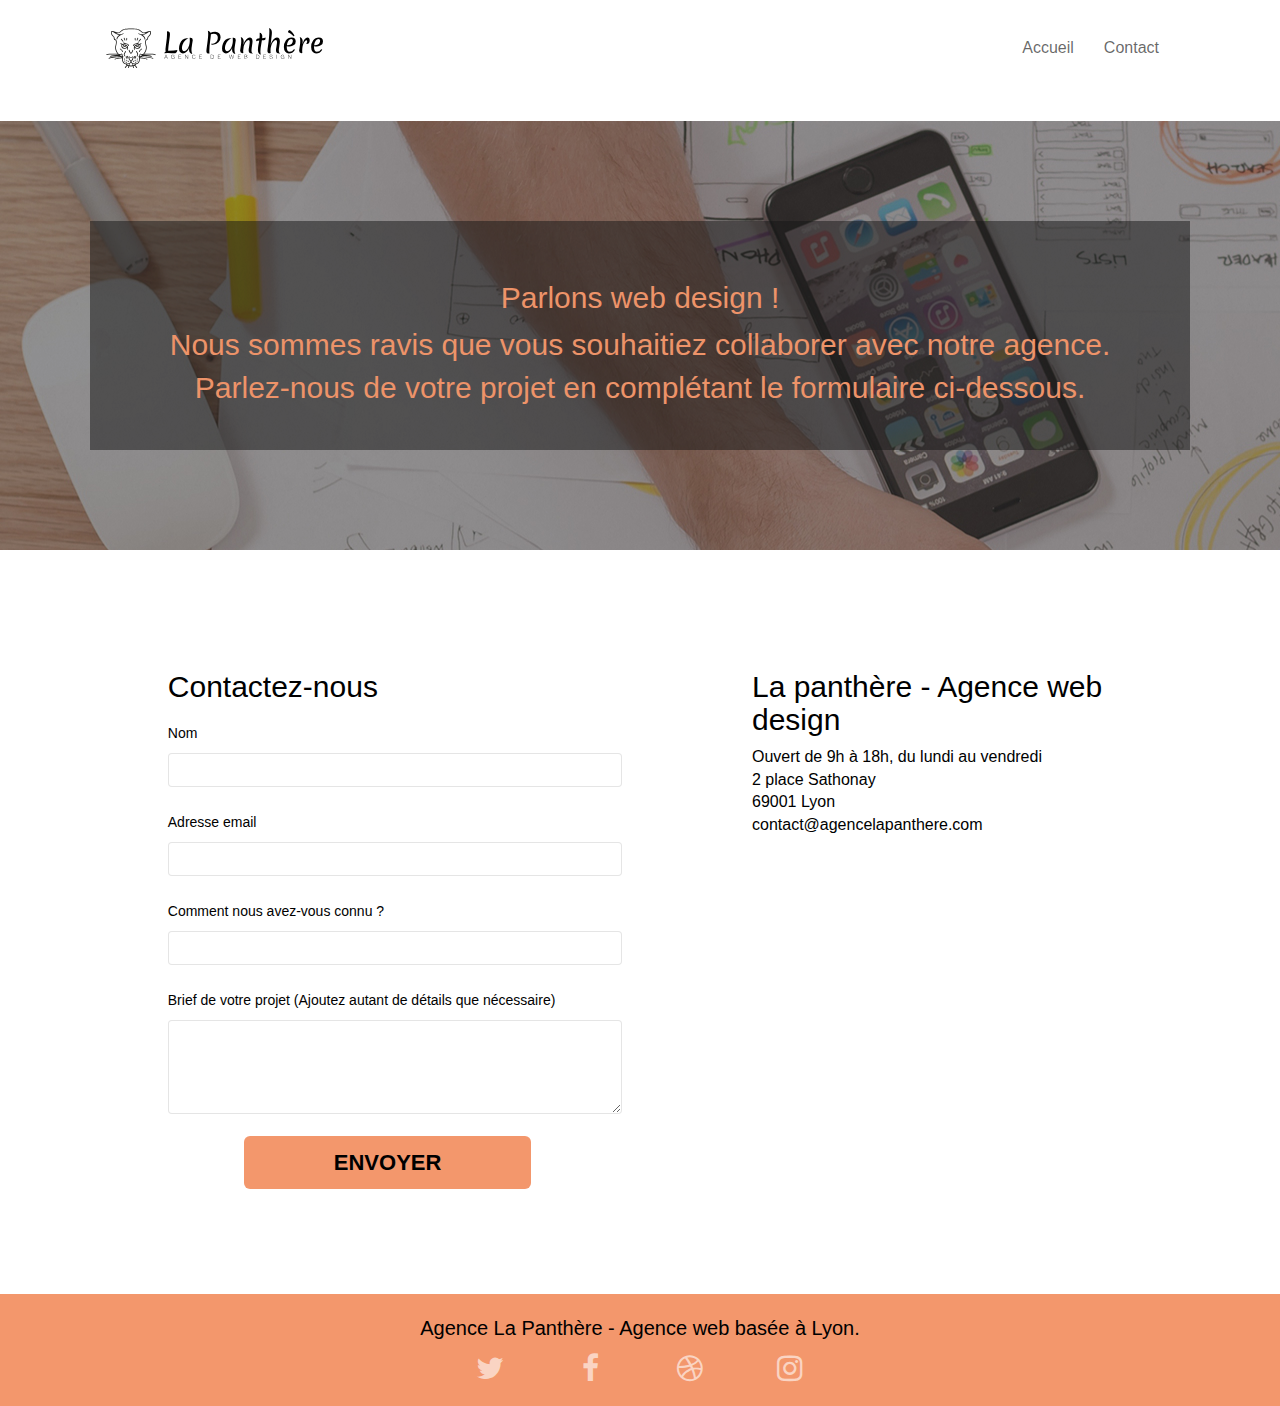
==== Contact.html @ c1c5480b "Fin" ====
<!doctype html>
<html lang="fr">
<head>
    <meta charset="utf-8">
    <meta name="keywords" content="agence design Lyon, Contact, web design">
    <meta name="description" content="Si vous avez besoin de nous, n'hesitez pas à nous contacter !">
    <meta name="viewport" content="width=device-width, initial-scale=1.0, viewport-fit=cover">

	<link rel="shortcut icon" type="image/png" href="favicon.jpg">
	<link rel="stylesheet" type="text/css" href="./css/bootstrap.css">
	<link rel="stylesheet" type="text/css" href="style.css">
	<link rel="stylesheet" type="text/css" href="./css/font-awesome.css">
	<link rel="stylesheet" type="text/css" href="./css/et-line.css">
    
	<script src="./js/jquery-2.1.0.min.js"></script>
	<script src="./js/bootstrap.min.js"></script>
	<script src="./js/blocs.min.js"></script>
	<script src="./js/jqBootstrapValidation.js"></script>
	<script src="./js/formHandler.js"></script>
    <title>La Panthère - Contact</title>
	<meta name="robots" content="index, follow">

    
<!-- Analytics -->
<meta name="google-site-verification:" google43a273ecb09d94db.html>
<!-- Analytics END -->
    
</head>
<body>
<!-- Principal conteneur -->
	<div class="page-container">
	<!-- bloc-0 -->
		<div class="bloc bgc-white l-bloc " id="bloc-0">
			<div class="container bloc-sm">
				<nav class="navbar row">
					<div class="navbar-header">
						<a class="navbar-brand" href="index.html"><img src="img/agence-la-panthere-monochrome.svg" alt="Logo de l'agence représantant une panthère" height="40" /></a>
						<button id="nav-toggle" type="button" class="ui-navbar-toggle navbar-toggle" data-toggle="collapse" data-target=".navbar-1">
							<span class="sr-only">Toggle navigation</span><span class="icon-bar"></span><span class="icon-bar"></span><span class="icon-bar"></span>
						</button>
					</div>
					<div class="collapse navbar-collapse navbar-1 special-dropdown-nav">
						<ul class="site-navigation nav navbar-nav">
							<li>
								<a href="index.html">Accueil</a>
							</li>
							<li>
								<a href="Contact.html">Contact</a>
							</li>
						</ul>
					</div>
				</nav>
			</div>
		</div>
		<!-- bloc-0 END -->
		<!-- bloc-6 -->
			<div class="bloc bg-dots-bg bg-repeat bgc-atomic-tangerine d-bloc bloc-bg-texture texture-paper" id="bloc-6">
				<div class="container bloc-lg">
					
						<div class="row">
							<div class="col-sm-122">
								<h1 class="text-center hero-bloc-text tc-white">
									Parlons web design !
								</h1>
								<p class="text-center mg-lg tc-white tight-width-whitespace">
									Nous sommes ravis que vous souhaitiez collaborer avec notre agence.<br>
									Parlez-nous de votre projet en complétant le formulaire ci-dessous.
								</p>
							</div>
						</div>
					</div>
				</div>
			</div>
			<!-- bloc-6 END -->
			<!-- bloc-7 -->
			<div class="bloc bgc-white l-bloc" id="bloc-7">
				<div class="container bloc-lg">
					<div class="row1">
						<div class="col-sm-6">
							<form id="form_1" novalidate success-msg="Your message has been sent.">
								<div class="form-group">
									<h2>Contactez-nous</h2>
									<label for="name">
										Nom
									</label>
									<input id="name" class="form-control" required/>
								</div>
								<div class="form-group">
									<label for="email">
										Adresse email
									</label>
									<input id="email" class="form-control" type="email" required />
								</div>
								<div class="form-group">
									<label for="comment_nous_avez-vous_connu?">
										Comment nous avez-vous connu ?
									</label>
									<input class="form-control" type="email" required id="input_504" />
								</div>
								<div class="form-group">
									<label for="message">
										Brief de votre projet (Ajoutez autant de détails que nécessaire)<br>
									</label><textarea id="message" class="form-control" rows="4" cols="50" required></textarea>
								</div> 
								<button class="bloc-button btn btn-lg btn-block cta-hero btn-atomic-tangerine1" type="submit">
									Envoyer
								</button>
							</form>
						</div>
						<div class="form-info">
							<h2>La panthère - Agence web design</h2>
							<p>
								Ouvert de 9h à 18h, du lundi au vendredi<br>2 place Sathonay<br>69001 Lyon<br>contact@agencelapanthere.com
							</p>
						</div>
					</div>
				</div>
			</div>
			<!-- bloc-7 END -->

			<!-- ScrollToTop Button -->
			<a class="bloc-button btn btn-d scrollToTop" onclick="scrollToTarget('1')"><span class="fa fa-chevron-up"></span></a>
			<!-- ScrollToTop Button END-->
			<!-- Footer - bloc-8 -->
			<div class="bloc bgc-atomic-tangerine d-bloc" id="bloc-8">
				<div class="container bloc-sm">
					<div class="row2">
						<div class="col-sm-12">
							<p class="text-center">
								Agence La Panthère - Agence web basée à Lyon.<br>
							</p>
							<div class="row row-no-gutters social">
								<div class="col-sm-3">
									<div class="text-center">
										<a class="social" href="https://twitter.com/"><span class="fa fa-twitter icon-md"></span><span class="sr-only">Twitter</span></a>
									</div>
								</div>
								<div class="col-sm-3">
									<div class="text-center">
										<a class="social" href="https://www.facebook.com/"><span class="fa fa-facebook icon-md"></span><span class="sr-only">Facebook</span></a>
									</div>
								</div>
								<div class="col-sm-3">
									<div class="text-center">
										<a class="social" href="index.html"><span class="fa fa-dribbble icon-md"><span class="sr-only">Web</span></span></a>
									</div>
								</div>
								<div class="col-sm-3">
									<div class="text-center">
										<a class="social" href="https://www.instagram.com/"><span class="fa fa-instagram icon-md"><span class="sr-only">Instagram</span></span></a>
									</div>
								</div>
							</div>
						</div>
					</div>
				</div>
			</div>
	<!-- Footer - bloc-8 END -->
	</div>
<!-- Principal conteneur END -->
</body>
</html>
---- style.css ----
@mixin flexbox-center {
    display: flex;
    justify-content: center;
    align-items: center;
}

body {
    margin: 0;
    padding: 0;
    background: #FFF;
    overflow-x: hidden;
    -webkit-font-smoothing: antialiased;
    -moz-osx-font-smoothing: grayscale;
}

li {
    list-style: none;
}
a {
    color: white;
}
a,
button {
    transition: all .3s ease-in-out;
    outline: none!important;
}

a:hover {
    text-decoration: none;
    cursor: pointer;
}

#page-loading-blocs-notifaction {
    position: fixed;
    top: 0;
    bottom: 0;
    width: 100%;
    z-index: 100000;
    background: #FFFFFF url("img/pageload-spinner.gif") no-repeat center center;
}

.bloc {
    clear: both;
    background: 50% 50% no-repeat;
    padding: 0 50px;
    -webkit-background-size: cover;
    -moz-background-size: cover;
    -o-background-size: cover;
    background-size: cover;
    position: relative;
   
}

.bloc .container {
   
}

.bloc-lg {
    padding: 100px 50px;
}

.bloc-md {
    padding: 50px;
}

.bloc-sm {
    padding: 20px 50px;
}

.bg-center,
.bg-l-edge,
.bg-r-edge,
.bg-t-edge,
.bg-b-edge,
.bg-tl-edge,
.bg-bl-edge,
.bg-tr-edge,
.bg-br-edge,
.bg-repeat {
    -webkit-background-size: auto!important;
    -moz-background-size: auto!important;
    -o-background-size: auto!important;
    background-size: auto!important;
}

.bg-repeat {
    background: repeat;
}

.bg-t-edge {
    background: top no-repeat;
}

.bloc-bg-texture::before {
    content: "";
    background-size: 2px 2px;
    position: absolute;
    top: 0;
    bottom: 0;
    left: 0;
    right: 0;
}

.texture-paper::before {
    background: url("img/texture-paper.png");
    background-size: 280px 280px;
    opacity: 0.1;
}

.b-parallax {
    background-attachment: fixed;
}

.d-bloc {
    color: #F3976C;
}

.d-bloc button:hover {
    color: rgba(255, 255, 255, .9);
}

.d-bloc .icon-round,
.d-bloc .icon-square,
.d-bloc .icon-rounded,
.d-bloc .icon-semi-rounded-a,
.d-bloc .icon-semi-rounded-b {
    border-color: rgba(255, 255, 255, .9);
}

.d-bloc .divider-h span {
    border-color: rgba(255, 255, 255, .2);
}

.d-bloc .a-btn,
.d-bloc .navbar a,
.d-bloc .navbar-brand,
.d-bloc a .icon-sm,
.d-bloc a .icon-md,
.d-bloc a .icon-lg,
.d-bloc a .icon-xl,
.d-bloc h1 a,
.d-bloc h2 a,
.d-bloc h3 a,
.d-bloc h4 a,
.d-bloc h5 a,
.d-bloc h6 a,
.d-bloc p a {
    color: rgba(255, 255, 255, .6);
}

.d-bloc .a-btn:hover,
.d-bloc .navbar a:hover,
.d-bloc .navbar-brand:hover,
.d-bloc a:hover .icon-sm,
.d-bloc a:hover .icon-md,
.d-bloc a:hover .icon-lg,
.d-bloc a:hover .icon-xl,
.d-bloc h1 a:hover,
.d-bloc h2 a:hover,
.d-bloc h3 a:hover,
.d-bloc h4 a:hover,
.d-bloc h5 a:hover,
.d-bloc h6 a:hover,
.d-bloc p a:hover {
    color: rgba(255, 255, 255, 1);
}

.d-bloc .navbar-toggle .icon-bar {
    background: rgba(255, 255, 255, 1);
}

.d-bloc .btn-wire,
.d-bloc .btn-wire:hover {
    color: rgba(255, 255, 255, 1);
    border-color: rgba(255, 255, 255, 1);
}

.d-bloc .panel {
    color: rgba(0, 0, 0, .5);
}

.d-bloc .panel button:hover {
    color: rgba(0, 0, 0, .7);
}

.d-bloc .panel icon {
    border-color: rgba(0, 0, 0, .7);
}

.d-bloc .panel .divider-h span {
    border-color: rgba(0, 0, 0, .1);
}

.d-bloc .panel .a-btn {
    color: rgba(0, 0, 0, .6);
}

.d-bloc .panel .a-btn:hover {
    color: rgba(0, 0, 0, 1);
}

.d-bloc .panel .btn-wire,
.d-bloc .panel .btn-wire:hover {
    color: rgba(0, 0, 0, .7);
    border-color: rgba(0, 0, 0, .3);
}

.d-bloc .panel,
.l-bloc {
    color: black
}

.d-bloc .panel button:hover,
.l-bloc button:hover {
    color: rgba(0, 0, 0, .7);
}

.l-bloc .icon-round,
.l-bloc .icon-square,
.l-bloc .icon-rounded,
.l-bloc .icon-semi-rounded-a,
.l-bloc .icon-semi-rounded-b {
    border-color: rgba(0, 0, 0, .7);
}

.d-bloc .panel .divider-h span,
.l-bloc .divider-h span {
    border-color: rgba(0, 0, 0, .1);
}

.d-bloc .panel .a-btn,
.l-bloc .a-btn,
.l-bloc .navbar a,
.l-bloc .navbar-brand,
.l-bloc a .icon-sm,
.l-bloc a .icon-md,
.l-bloc a .icon-lg,
.l-bloc a .icon-xl,
.l-bloc h1 a,
.l-bloc h2 a,
.l-bloc h3 a,
.l-bloc h4 a,
.l-bloc h5 a,
.l-bloc h6 a,
.l-bloc p a {
    color: rgba(0, 0, 0, .6);
}

.d-bloc .panel .a-btn:hover,
.l-bloc .a-btn:hover,
.l-bloc .navbar a:hover,
.l-bloc .navbar-brand:hover,
.l-bloc a:hover .icon-sm,
.l-bloc a:hover .icon-md,
.l-bloc a:hover .icon-lg,
.l-bloc a:hover .icon-xl,
.l-bloc h1 a:hover,
.l-bloc h2 a:hover,
.l-bloc h3 a:hover,
.l-bloc h4 a:hover,
.l-bloc h5 a:hover,
.l-bloc h6 a:hover,
.l-bloc p a:hover {
    color: rgba(0, 0, 0, 1);
}

.l-bloc .navbar-toggle .icon-bar {
    color: rgba(0, 0, 0, .6);
}

.d-bloc .panel .btn-wire,
.d-bloc .panel .btn-wire:hover,
.l-bloc .btn-wire,
.l-bloc .btn-wire:hover {
    color: rgba(0, 0, 0, .7);
    border-color: rgba(0, 0, 0, .3);
}

.voffset {
    margin-top: 30px;
}

.voffset-lg {
    margin-top: 80px;
}

.row-no-gutters {
    margin-right: 0;
    margin-left: 0;
}

.row.row-no-gutters > [class^="col-"],
.row.row-no-gutters > [class*=" col-"] {
    padding-right: 0;
    padding-left: 0;
}

#bloc-1-hero h1 {
    font-size: 39px;  
}

.navbar {
    margin-bottom: 0;
    z-index: 1;
}

.navbar-brand {
    height: auto;
    padding: 3px 15px;
    font-size: 25px;
    font-weight: normal;
    font-weight: 600;
    line-height: 44px;
}

.navbar-brand img {
    max-height: 200px;
    margin: 0 5px 0 0;
    display: inline;
}

.navbar-brand img[src$=svg] {
    min-width: 100px;
}

.nav-center .navbar-brand img {
    margin: 0;
}

.navbar .nav {
    
    margin-TOP: 25px;
    float: right;
    z-index: 1;
}

.nav > li {
    float: left;
    margin-top: 4px;
    font-size: 16px;
}

.navbar-nav .open .dropdown-menu > li > a {
    text-align: inherit;
}

.nav > li a:hover,
.nav > li a:focus {
    background: transparent;
}

.navbar-toggle {
    margin: 10px 10px 0 0;
    border: 0px;
}

.navbar-toggle:hover {
    background: transparent!important;
}

.navbar-toggle .icon-bar {
    background-color: rgba(0, 0, 0, .5);
    width: 26px;
}

.nav-invert .navbar .nav {
    float: left;
}

.nav-invert .navbar-header,
.nav-invert .navbar-brand {
    float: right;
    position: relative;
    z-index: 2;
}

.citation p {
    text-align: center;
    font-size: 20px;
    margin: 10px 30px 10px 30px;

}

.text-center-white p {
    color: white;
    font-size: 16px;
    text-align: center;
}

.button-contact {
    background-color: #c27956;
}

.form {
    width: auto;
}
.form-group {
    display: flex;
    flex-direction: column;
    width: 95%;
    margin-left: 10%;
}

label {
    margin: 10px 0px 10px 0px;
}
#form_1 {
    width: auto;
}
.form-info {
    display: flex;
    flex-direction: column;
    margin-left: 13%;
}

.row1 {
    display: flex;
    justify-content: space-around;
}

.row2 {
    display: flex; 
    justify-content: center;
}

.col-sm-122 {
    background-color: rgb(22 22 22 / 50%);
    padding: 40px 40px 40px 40px;
}

.text-center {
    font-size: 20px;
    color: black;
}


@media (min-width: 768px) {
    .site-navigation {
        top: 50%;
        right: 20px;
        transform: translate(0, -50%);
        -webkit-transform: translateY(-50%);
    }
    .nav > li .dropdown-menu a,
    .nav > li .dropdown-menu a:hover {
        color: #484848;
    }
    .nav-invert .site-navigation {
        left: 0;
        right: 0;
    }
    .nav-center {
        text-align: center;
    }
    .nav-center .navbar-header {
        width: 100%;
    }
    .nav-center .navbar-header,
    .nav-center .navbar-brand,
    .nav-center .nav > li {
        float: none;
        display: inline-block;
    }
    .nav-center .site-navigation {
        position: relative;
        width: 100%;
        right: 0;
        margin-right: 0px;
        margin-top: 20px;
    }
    .nav-center.mini-nav .navbar-toggle {
        float: none;
        margin: 10px auto 0;
    }
    
    
}

.portfolio-thumb {
    display: inline-block;
}

.nav > li > .dropdown a {
    background: none!important;
    display: block;
    padding: 14px 15px;
}

nav .caret {
    margin: 0 5px;
}

.dropdown-menu .dropdown-menu {
    top: -8px;
    left: 100%;
}

.dropdown-menu .dropmenu-flow-right {
    top: 100%;
    left: 0;
    margin-left: -1px;
    border-top-left-radius: 0;
    border-top-right-radius: 0;
}

.dropdown-menu .dropdown span {
    border: 4px solid black;
    border-top-color: transparent;
    border-right-color: transparent;
    border-bottom-color: transparent;
    margin: 6px -5px 0 0!important;
    float: right;
}

.mg-md {
    margin-top: 10px;
    margin-bottom: 20px;
}

.mg-lg {
    margin-top: 10px;
    margin-bottom: 40px;
}

.btn {
    margin: 0 5px 5px 0;
}

.btn.pull-right {
    margin: 0 0 5px 5px;
}

.btn-d,
.btn-d:hover,
.btn-d:focus {
    color: #FFF;
    background: rgba(0, 0, 0, .3);
}

button {
    outline: none!important;
}

.btn-rd {
    border-radius: 40px;
}

.btn-clean {
    border: 1px solid rgba(0, 0, 0, .08);
    border-bottom-color: rgba(0, 0, 0, .1);
    text-shadow: 0 1px 0 rgba(0, 0, 1, .1);
    box-shadow: 0 1px 3px rgba(0, 0, 1, .25), inset 0 1px 0 0 rgba(255, 255, 255, .15);
}

.icon-md {
    font-size: 30px!important;
}

.icon-lg {
    font-size: 60px!important;
}

.sm-shadow {
    text-shadow: 0 1px 2px rgba(0, 0, 0, .3);
}

.panel-sq,
.panel-sq .panel-heading,
.panel-sq .panel-footer {
    border-radius: 0;
}

.panel-rd {
    border-radius: 30px;
}

.panel-rd .panel-heading {
    border-radius: 29px 29px 0 0;
}

.panel-rd .panel-footer {
    border-radius: 0 0 29px 29px;
}

.form-control {
    border-color: rgba(0, 0, 0, .1);
    box-shadow: none;
}

.scrollToTop {
    width: 40px;
    height: 40px;
    position: fixed;
    bottom: 20px;
    right: 20px;
    opacity: 0;
    z-index: 500;
    transition: all .3s ease-in-out;
}

.scrollToTop span {
    margin-top: 6px;
}

.showScrollTop {
    font-size: 14px;
    opacity: 1;
}

a[data-lightbox] {
    position: relative;
    display: block;
    text-align: center;
}

a[data-lightbox]:hover::before {
    content: "+";
    font-family: "HelveticaNeue-Light", "Helvetica Neue Light", "Helvetica Neue", Helvetica, Arial;
    font-size: 32px;
    width: 50px;
    height: 50px;
    margin-left: 110px;
    border-radius: 50%;
    background: rgba(0, 0, 0, .6);
    color: #FFF;
    font-weight: 100;
    z-index: 1;
    position: absolute;
    top: 50%;
    transform: translateY(-50%);
    -webkit-transform: translateY(-50%);
}

a[data-lightbox]:hover img {
    opacity: 0.6;
    -webkit-animation-fill-mode: none;
    animation-fill-mode: none;
}

#lightbox-modal {
    display: flex;
    align-items: center;
}

#lightbox-modal .modal-dialog {
    width: 90%;
    max-width: 900px;
    margin: 0 auto 0;
}

#lightbox-modal .modal-dialog img {
    max-height: 90vh;
    margin: 0 auto;
}

.lightbox-caption {
    padding: 20px;
    color: #FFF;
    background: rgba(0, 0, 0, .5);
    position: absolute;
    left: 15px;
    right: 15px;
    bottom: 5px;
}

.close-lightbox {
    color: #FFF;
    font-size: 30px;
    position: absolute;
    top: 20px;
    right: 20px;
    z-index: 20;
    background: rgba(0, 0, 0, .5);
    border: none;
    line-height: 30px;
    padding: 0 9px 5px;
    opacity: 0.3;
}

.close-lightbox:hover,
.next-lightbox:hover,
.prev-lightbox:hover {
    opacity: 1.0;
    color: #FFF;
}

.next-lightbox,
.prev-lightbox {
    font-size: 20px;
    color: rgba(255, 255, 255, .9);
    background: rgba(0, 0, 0, .5);
    transition: all .2s ease-in-out;
    position: absolute;
    top: 45%;
    z-index: 1;
    opacity: 0.4;
}

.next-lightbox {
    padding: 6px 8px 1px 13px;
    right: 25px;
}

.prev-lightbox {
    padding: 6px 13px 1px 10px;
    left: 25px;
}

.snapshot-lb .modal-body {
    padding-bottom: 45px;
}

.snapshot-lb .lightbox-caption {
    padding: 0;
    color: rgba(0, 0, 0, .5);
    background: none;
}

h1,
h2,
h3,
h4,
h5,
h6,
p,
label,
.btn,
a {
    font-family: "helvetica";
    font-weight: 400;
    
}

.hero-bloc-text {
    font-size: 50px;
}

.hero-bloc-text-sub {
    font-size: 36px;
}

.statement-bloc-text {
    line-height: 26px;
    font-style: italic;
    font-size: 20px;
    text-align: center;
    font-weight: lighter;
    max-width: 520px;
    margin: auto auto auto auto;
}

p {
    font-size: 16px;
}

.tight-width-whitespace {
    font-size: 25px;
    margin: auto auto auto auto;
}

.h1 {
    font-size: 20px;
    font-family: "Open Sans";
}

.cta-hero {
    margin-top: 22px;
    text-transform: uppercase;
    padding: 12px 28px 12px 28px;
    font-size: 22px;
    font-weight: 700;
    color:black;
}

.social {
    max-width: 400px;
    margin: auto auto auto auto;
}

h3 {
    font-size: 26px;
    line-height: 1.4em;
    text-align: center;
    margin: 10px 30px 10px 30px;
    font-size: 20px;
    text-transform: uppercase;
    font-weight: 700;
    color: #333333!important;

}

.med-width-whitespace {
    max-width: 800px;
    margin: auto auto auto auto;
    box-shadow: 0px 0px 0px #000000;
}



h4 {
    color: #333333!important;
}

.icons {
    margin-bottom: 14px;
    margin-top: 24px;
}

.white {
    color: #FFFFFF!important;
}

.portfolio-thumb {
    margin-bottom: 24px;
}

.portfolio-row {
    margin-bottom: 44px;
    margin-top: 50px;
}

.avatar {
    box-shadow: 0px 4px 9px rgba(0, 0, 0, 0.3);
}

.black-background {
    background-color: rgb(22 22 22 / 50%);
    padding: 40px 40px 40px 40px;
}

.bold-link {
    font-weight: 900;
    text-decoration: underline!important;
}

.bgc-white {
    background-color: #FFFFFF;
}

.bgc-dark-slate-blue {
    background-color: #364577;
}

.bgc-atomic-tangerine {
    background-color: #F3976C;
}

.tc-white {
    text-align: center;
    color: #F3976C;
    font-size: 30px;
    
}

.tc-white1 {
    text-align: center;
    color: #F3976C;
    font-size: 23px;
}

.tc-white3 {
    background-color: rgb(22 22 22 / 50%);
    padding: 13PX 0PX 13PX 0PX;
    font-size: 30px;
    color: #F3976C;
}

.btn-atomic-tangerine {
    background: #F3976C;
    
}

.btn-atomic-tangerine1 {
    background: #F3976C;
    border: transparent;
    width:60%;
    margin-left: 26%;
}

.btn-atomic-tangerine:hover {
    background: #c27956!important;
    color: #FFFFFF!important;
}

.ltc-white {
    color: #FFFFFF!important;
}

.ltc-white:hover {
    color: #cccccc!important;
}

.ltc-atomic-tangerine {
    color: #F3976C!important;
}

.ltc-atomic-tangerine:hover {
    color: #c27956!important;
}

.icon-dark-slate-blue {
    color: #364577!important;
    border-color: #364577!important;
}

.bg-dots-bg {
    background-image: url("img/agence-la-panthere.jpg");
}

.bg-lines-h2-bg {
    background-image: url("img/lines-h2-bg.png");
}

.bg-banniere {
    background-image: url("img/agence-la-panthere.jpg");
}

.bg-presentation {
    background-image: url("img/image-de-presentation.bmp");
}

.nav-bar {
    display: flex;
    justify-content: end;
}

.nav-bar-ul {
    list-style: none;
    display: flex;
}

.nav-bar-ul li {
    margin-left: 20%;
    
    
}

a {
    text-decoration: none
}

@media (max-width: 1024px) {
    .bloc {
        padding-left: 20px;
        padding-right: 20px;
    }
    .bloc.full-width-bloc,
    .bloc-tile-2.full-width-bloc .container,
    .bloc-tile-3.full-width-bloc .container,
    .bloc-tile-4.full-width-bloc .container {
        padding-left: 0;
        padding-right: 0;
    }
}

/*Tablette*/

@media (max-width: 992px) and (min-width: 768px) {
    .navbar .nav {
        max-width: 80%
    }
    .nav-center.navbar .nav {
        max-width: 100%
    }
    
    .row1 {
        display: flex;
        flex-direction: column;
    }

    .form-group {
        width: 71%;
        margin-left: 15%;
    }

    .btn-atomic-tangerine1 {
        width: 50%;
        margin-left: 26%;
        margin-top: 25px;
    }

    .form-info {
        margin-left: 3%;
        margin-top: 29px;
        align-items: center;
    }

    .bloc-lg {
        padding: 100px 0px;
    }
}

@media only screen and (min-device-width: 768px) and (max-device-width: 1024px) and (orientation: landscape) {
    .b-parallax {
        background-attachment: scroll;
    }
    
}

@media only screen and (min-device-width: 1024px) and (max-device-width: 1366px) and (-webkit-min-device-pixel-ratio: 1.5) {
    .b-parallax {
        background-attachment: scroll;
    }
}

/*Tel
@media (max-width: 991px) {
   
    .b-parallax {
        background-attachment: scroll;
    }
    .page-container,
    #hero-bloc {
        overflow-x: hidden;
        position: relative;
    }
    .bloc {
        padding-left: constant(safe-area-inset-left);
        padding-right: constant(safe-area-inset-right);
    }
    .bloc-group,
    .bloc-group .bloc {
        display: block;
        width: 100%;
    }
    .bloc-fill-screen .fill-bloc-top-edge,
    .bloc-fill-screen .fill-bloc-bottom-edge {
        padding: 0 20px;
        padding-left: constant(safe-area-inset-left);
        padding-right: constant(safe-area-inset-right);
    }
    .row1 {
        display: flex;
        flex-direction: column;
    }
}*/

/*Tel*/

@media (max-width: 767px) {
    .page-container {
        overflow-x: hidden;
        position: relative;
    }
    h1,
    h2,
    h3,
    h4,
    h5,
    h6,
    p,
    #disqus_thread {
        padding-left: 10px!important;
        padding-right: 10px!important;
    }
    .b-parallax {
        background-attachment: scroll;
    }
    .navbar .nav {
        padding-top: 0;
        border-top: 1px solid rgba(0, 0, 0, .2);
        float: none!important;
    }
    .navbar.row {
        margin-left: 0;
        margin-right: 0;
    }
    .site-navigation {
        position: inherit;
        transform: none;
        -webkit-transform: none;
        -ms-transform: none;
    }
    .nav > li {
        margin-top: 0;
        border-bottom: 1px solid rgba(0, 0, 0, .1);
        background: rgba(0, 0, 0, .05);
        text-align: left;
        padding-left: 15px;
        width: 100%;
    }
    .nav > li:hover {
        background: rgba(0, 0, 0, .08);
    }
    .dropdown .dropdown a .caret {
        float: none;
        margin: 5px 0 0 10px!important;
        border: 4px solid black;
        border-bottom-color: transparent;
        border-right-color: transparent;
        border-left-color: transparent;
    }
    #hero-bloc .navbar .nav {
        background: rgba(0, 0, 0, .8);
    }
    #hero-bloc .navbar .nav a {
        color: rgba(255, 255, 255, .6);
    }
    .hero {
        padding: 50px 0;
    }
    .hero-nav {
        left: -1px;
        right: -1px;
    }
    .navbar-collapse {
        padding: 0;
        overflow-x: hidden;
        -webkit-box-shadow: none;
        box-shadow: none;
    }
    .navbar-brand img {
        max-height: 40px;
        width: auto;
    }
    .nav-invert .navbar-header {
        float: none;
        width: 100%;
    }
    .nav-invert .navbar-toggle {
        float: left;
        margin-left: 10px;
    }
    .bloc {
        padding-left: 0;
        padding-right: 0;
    }
    .bloc-xxl,
    .bloc-xl,
    .bloc-lg {
        padding: 40px 0;
    }
    .bloc-sm,
    .bloc-md {
        padding-left: 0;
        padding-right: 0;
    }
    .bloc-tile-2 .container,
    .bloc-tile-3 .container,
    .bloc-tile-4 .container,
    .bloc-fill-screen .fill-bloc-top-edge,
    .bloc-fill-screen .fill-bloc-bottom-edge {
        padding-left: 0;
        padding-right: 0;
    }
    .a-block {
        padding: 0 10px;
    }
    .btn-dwn {
        display: none;
    }
    .voffset {
        margin-top: 5px;
    }
    .voffset-md {
        margin-top: 20px;
    }
    .voffset-lg {
        margin-top: 30px;
    }
    form {
        padding: 5px;
    }
    .close-lightbox {
        display: inline-block;
    }
    .blocsapp-device-iphone5 {
        background-size: 216px 425px;
        padding-top: 60px;
        width: 216px;
        height: 425px;
    }
    .blocsapp-device-iphone5 img {
        width: 180px;
        height: 320px;
    }

    .bloc-mob-center-text {
        text-align: center;
    }

    .social {
        max-width: 400px;
        margin: 10px;
        display: flex;
        justify-content: space-around;
    }
    
    .row1 {
        display: flex;
        flex-direction: column;
    }
    .form-group {
        width: 85%;
        margin-left: 9%;
    }

    .btn-atomic-tangerine1 {
        width: 50%;
        margin-left: 26%;
        margin-top: 25px;
    }

    .form-info {
        margin-left: 3%;
        margin-top: 29px;
        align-items: center;
    }

    .bloc-lg {
        padding: 100px 0px;
    }
    
    .cta-hero {
        font-size: 15px;
    }

    .tight-width-whitespace {
        font-size: 22px;
    }
}
---- css/et-line.css ----
@font-face {
    font-family: et-line;
    src: url(../fonts/et-line.eot);
    src: url(../fonts/et-line.eot?#iefix) format('embedded-opentype'), url(../fonts/et-line.woff) format('woff'), url(../fonts/et-line.ttf) format('truetype'), url(../fonts/et-line.svg#et-line) format('svg');
    font-weight: 400;
    font-style: normal
}

.et-icon-adjustments,
.et-icon-alarmclock,
.et-icon-anchor,
.et-icon-aperture,
.et-icon-attachment,
.et-icon-bargraph,
.et-icon-basket,
.et-icon-beaker,
.et-icon-bike,
.et-icon-book-open,
.et-icon-briefcase,
.et-icon-browser,
.et-icon-calendar,
.et-icon-camera,
.et-icon-caution,
.et-icon-chat,
.et-icon-circle-compass,
.et-icon-clipboard,
.et-icon-clock,
.et-icon-cloud,
.et-icon-compass,
.et-icon-desktop,
.et-icon-dial,
.et-icon-document,
.et-icon-documents,
.et-icon-download,
.et-icon-dribbble,
.et-icon-edit,
.et-icon-envelope,
.et-icon-expand,
.et-icon-facebook,
.et-icon-flag,
.et-icon-focus,
.et-icon-gears,
.et-icon-genius,
.et-icon-gift,
.et-icon-global,
.et-icon-globe,
.et-icon-googleplus,
.et-icon-grid,
.et-icon-happy,
.et-icon-hazardous,
.et-icon-heart,
.et-icon-hotairballoon,
.et-icon-hourglass,
.et-icon-key,
.et-icon-laptop,
.et-icon-layers,
.et-icon-lifesaver,
.et-icon-lightbulb,
.et-icon-linegraph,
.et-icon-linkedin,
.et-icon-lock,
.et-icon-magnifying-glass,
.et-icon-map,
.et-icon-map-pin,
.et-icon-megaphone,
.et-icon-mic,
.et-icon-mobile,
.et-icon-newspaper,
.et-icon-notebook,
.et-icon-paintbrush,
.et-icon-paperclip,
.et-icon-pencil,
.et-icon-phone,
.et-icon-picture,
.et-icon-pictures,
.et-icon-piechart,
.et-icon-presentation,
.et-icon-pricetags,
.et-icon-printer,
.et-icon-profile-female,
.et-icon-profile-male,
.et-icon-puzzle,
.et-icon-quote,
.et-icon-recycle,
.et-icon-refresh,
.et-icon-ribbon,
.et-icon-rss,
.et-icon-sad,
.et-icon-scissors,
.et-icon-scope,
.et-icon-search,
.et-icon-shield,
.et-icon-speedometer,
.et-icon-strategy,
.et-icon-streetsign,
.et-icon-tablet,
.et-icon-target,
.et-icon-telescope,
.et-icon-toolbox,
.et-icon-tools,
.et-icon-tools-2,
.et-icon-trophy,
.et-icon-tumblr,
.et-icon-twitter,
.et-icon-upload,
.et-icon-video,
.et-icon-wallet,
.et-icon-wine {
    font-family: et-line;
    speak: none;
    font-style: normal;
    font-weight: 400;
    font-variant: normal;
    text-transform: none;
    line-height: 1;
    -webkit-font-smoothing: antialiased;
    -moz-osx-font-smoothing: grayscale;
    display: inline-block
}

.et-icon-mobile:before {
    content: "\e000"
}

.et-icon-laptop:before {
    content: "\e001"
}

.et-icon-desktop:before {
    content: "\e002"
}

.et-icon-tablet:before {
    content: "\e003"
}

.et-icon-phone:before {
    content: "\e004"
}

.et-icon-document:before {
    content: "\e005"
}

.et-icon-documents:before {
    content: "\e006"
}

.et-icon-search:before {
    content: "\e007"
}

.et-icon-clipboard:before {
    content: "\e008"
}

.et-icon-newspaper:before {
    content: "\e009"
}

.et-icon-notebook:before {
    content: "\e00a"
}

.et-icon-book-open:before {
    content: "\e00b"
}

.et-icon-browser:before {
    content: "\e00c"
}

.et-icon-calendar:before {
    content: "\e00d"
}

.et-icon-presentation:before {
    content: "\e00e"
}

.et-icon-picture:before {
    content: "\e00f"
}

.et-icon-pictures:before {
    content: "\e010"
}

.et-icon-video:before {
    content: "\e011"
}

.et-icon-camera:before {
    content: "\e012"
}

.et-icon-printer:before {
    content: "\e013"
}

.et-icon-toolbox:before {
    content: "\e014"
}

.et-icon-briefcase:before {
    content: "\e015"
}

.et-icon-wallet:before {
    content: "\e016"
}

.et-icon-gift:before {
    content: "\e017"
}

.et-icon-bargraph:before {
    content: "\e018"
}

.et-icon-grid:before {
    content: "\e019"
}

.et-icon-expand:before {
    content: "\e01a"
}

.et-icon-focus:before {
    content: "\e01b"
}

.et-icon-edit:before {
    content: "\e01c"
}

.et-icon-adjustments:before {
    content: "\e01d"
}

.et-icon-ribbon:before {
    content: "\e01e"
}

.et-icon-hourglass:before {
    content: "\e01f"
}

.et-icon-lock:before {
    content: "\e020"
}

.et-icon-megaphone:before {
    content: "\e021"
}

.et-icon-shield:before {
    content: "\e022"
}

.et-icon-trophy:before {
    content: "\e023"
}

.et-icon-flag:before {
    content: "\e024"
}

.et-icon-map:before {
    content: "\e025"
}

.et-icon-puzzle:before {
    content: "\e026"
}

.et-icon-basket:before {
    content: "\e027"
}

.et-icon-envelope:before {
    content: "\e028"
}

.et-icon-streetsign:before {
    content: "\e029"
}

.et-icon-telescope:before {
    content: "\e02a"
}

.et-icon-gears:before {
    content: "\e02b"
}

.et-icon-key:before {
    content: "\e02c"
}

.et-icon-paperclip:before {
    content: "\e02d"
}

.et-icon-attachment:before {
    content: "\e02e"
}

.et-icon-pricetags:before {
    content: "\e02f"
}

.et-icon-lightbulb:before {
    content: "\e030"
}

.et-icon-layers:before {
    content: "\e031"
}

.et-icon-pencil:before {
    content: "\e032"
}

.et-icon-tools:before {
    content: "\e033"
}

.et-icon-tools-2:before {
    content: "\e034"
}

.et-icon-scissors:before {
    content: "\e035"
}

.et-icon-paintbrush:before {
    content: "\e036"
}

.et-icon-magnifying-glass:before {
    content: "\e037"
}

.et-icon-circle-compass:before {
    content: "\e038"
}

.et-icon-linegraph:before {
    content: "\e039"
}

.et-icon-mic:before {
    content: "\e03a"
}

.et-icon-strategy:before {
    content: "\e03b"
}

.et-icon-beaker:before {
    content: "\e03c"
}

.et-icon-caution:before {
    content: "\e03d"
}

.et-icon-recycle:before {
    content: "\e03e"
}

.et-icon-anchor:before {
    content: "\e03f"
}

.et-icon-profile-male:before {
    content: "\e040"
}

.et-icon-profile-female:before {
    content: "\e041"
}

.et-icon-bike:before {
    content: "\e042"
}

.et-icon-wine:before {
    content: "\e043"
}

.et-icon-hotairballoon:before {
    content: "\e044"
}

.et-icon-globe:before {
    content: "\e045"
}

.et-icon-genius:before {
    content: "\e046"
}

.et-icon-map-pin:before {
    content: "\e047"
}

.et-icon-dial:before {
    content: "\e048"
}

.et-icon-chat:before {
    content: "\e049"
}

.et-icon-heart:before {
    content: "\e04a"
}

.et-icon-cloud:before {
    content: "\e04b"
}

.et-icon-upload:before {
    content: "\e04c"
}

.et-icon-download:before {
    content: "\e04d"
}

.et-icon-target:before {
    content: "\e04e"
}

.et-icon-hazardous:before {
    content: "\e04f"
}

.et-icon-piechart:before {
    content: "\e050"
}

.et-icon-speedometer:before {
    content: "\e051"
}

.et-icon-global:before {
    content: "\e052"
}

.et-icon-compass:before {
    content: "\e053"
}

.et-icon-lifesaver:before {
    content: "\e054"
}

.et-icon-clock:before {
    content: "\e055"
}

.et-icon-aperture:before {
    content: "\e056"
}

.et-icon-quote:before {
    content: "\e057"
}

.et-icon-scope:before {
    content: "\e058"
}

.et-icon-alarmclock:before {
    content: "\e059"
}

.et-icon-refresh:before {
    content: "\e05a"
}

.et-icon-happy:before {
    content: "\e05b"
}

.et-icon-sad:before {
    content: "\e05c"
}

.et-icon-facebook:before {
    content: "\e05d"
}

.et-icon-twitter:before {
    content: "\e05e"
}

.et-icon-googleplus:before {
    content: "\e05f"
}

.et-icon-rss:before {
    content: "\e060"
}

.et-icon-tumblr:before {
    content: "\e061"
}

.et-icon-linkedin:before {
    content: "\e062"
}

.et-icon-dribbble:before {
    content: "\e063"
}
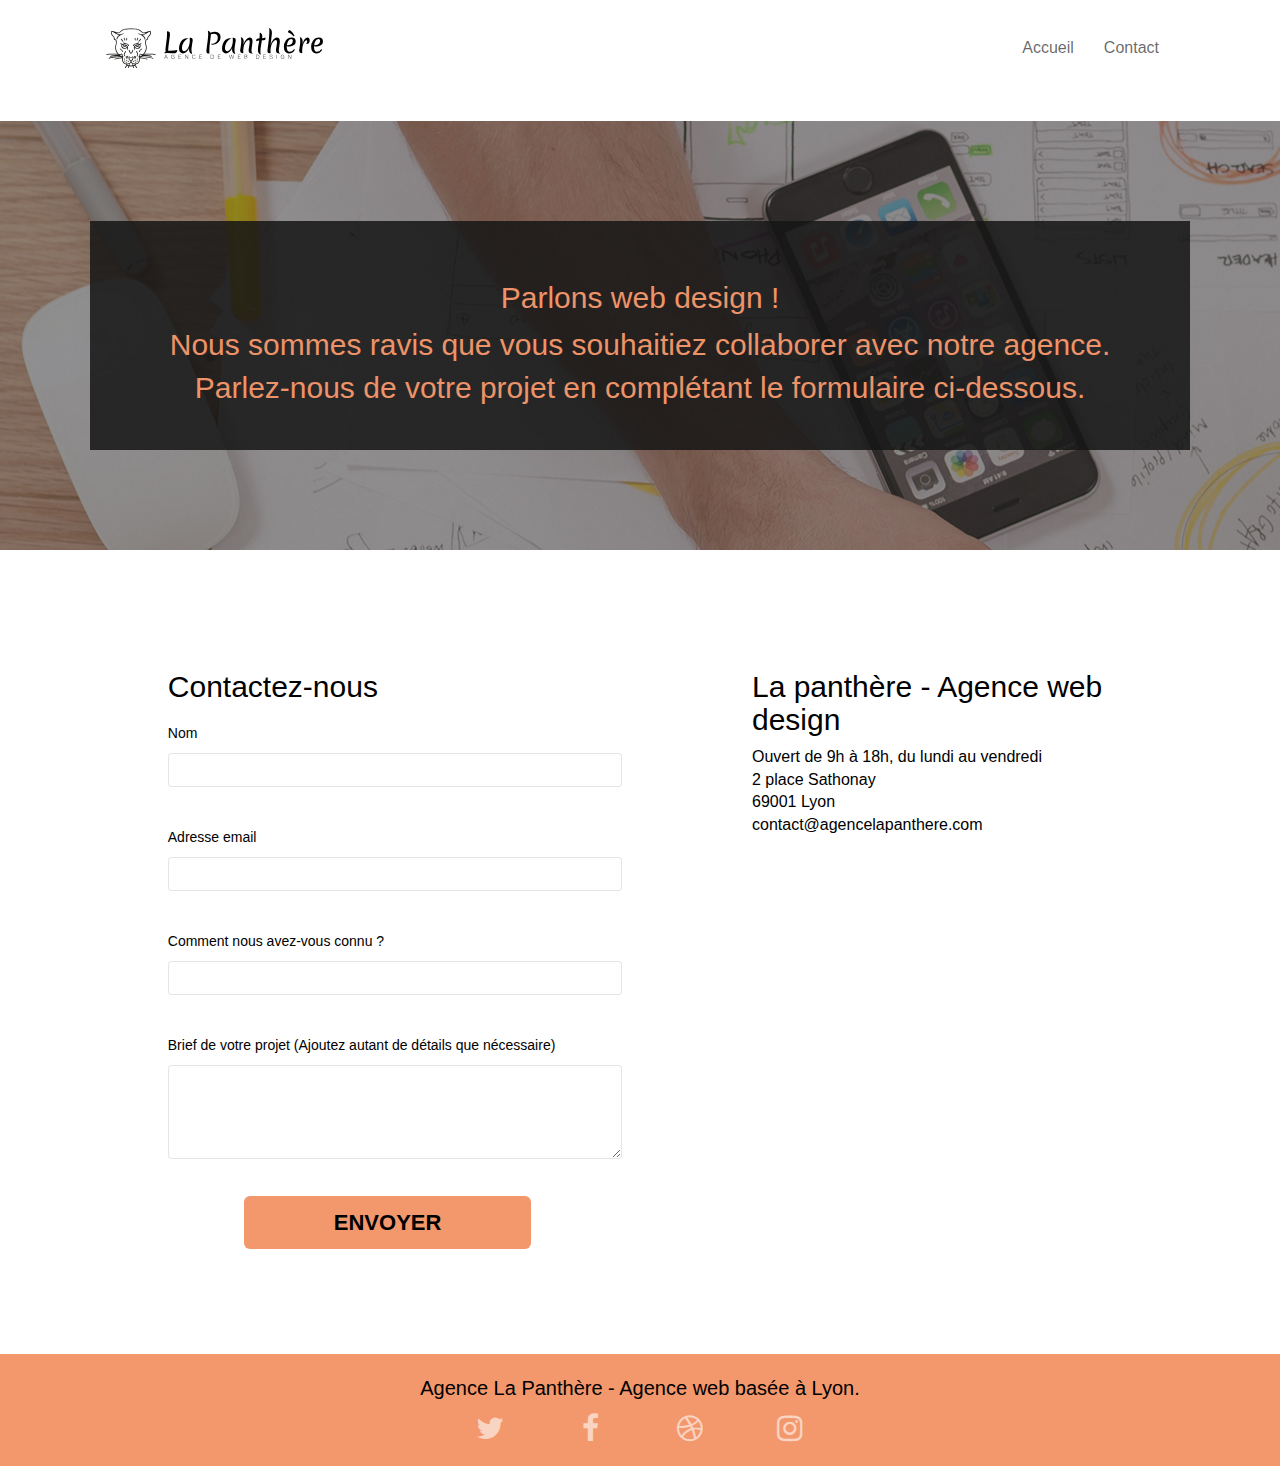
==== commit d5e35188: "finalisation" ====
--- a/Contact.html
+++ b/Contact.html
@@ -6,17 +6,20 @@
     <meta name="description" content="Si vous avez besoin de nous, n'hesitez pas à nous contacter !">
     <meta name="viewport" content="width=device-width, initial-scale=1.0, viewport-fit=cover">
 
+	<script src="./js/jquery-2.1.0.js"></script>
+	<script src="./js/bootstrap.js"></script>
+	<script src="./js/blocs.js"></script>
+	<script src="./js/jquery.touchSwipe.js"></script>
+	<script src="./js/gmaps.js"></script>
+	<script src="./js/jqBootstrapValidation.js"></script>
+	<script src="./js/formHandler.js"></script>
+	
 	<link rel="shortcut icon" type="image/png" href="favicon.jpg">
 	<link rel="stylesheet" type="text/css" href="./css/bootstrap.css">
 	<link rel="stylesheet" type="text/css" href="style.css">
 	<link rel="stylesheet" type="text/css" href="./css/font-awesome.css">
 	<link rel="stylesheet" type="text/css" href="./css/et-line.css">
     
-	<script src="./js/jquery-2.1.0.min.js"></script>
-	<script src="./js/bootstrap.min.js"></script>
-	<script src="./js/blocs.min.js"></script>
-	<script src="./js/jqBootstrapValidation.js"></script>
-	<script src="./js/formHandler.js"></script>
     <title>La Panthère - Contact</title>
 	<meta name="robots" content="index, follow">
 
@@ -34,7 +37,8 @@
 			<div class="container bloc-sm">
 				<nav class="navbar row">
 					<div class="navbar-header">
-						<a class="navbar-brand" href="index.html"><img src="img/agence-la-panthere-monochrome.svg" alt="Logo de l'agence représantant une panthère" height="40" /></a>
+						<a class="navbar-brand" href="index.html"><img src="img/agence-la-panthere-monoch
+							rome.svg" alt="Logo de l'agence représantant une panthère" height="40" /></a>
 						<button id="nav-toggle" type="button" class="ui-navbar-toggle navbar-toggle" data-toggle="collapse" data-target=".navbar-1">
 							<span class="sr-only">Toggle navigation</span><span class="icon-bar"></span><span class="icon-bar"></span><span class="icon-bar"></span>
 						</button>
--- a/style.css
+++ b/style.css
@@ -424,7 +424,7 @@
 }
 
 .col-sm-122 {
-    background-color: rgb(22 22 22 / 50%);
+    background-color: rgb(22 22 22 / 85%);
     padding: 40px 40px 40px 40px;
 }
 
@@ -824,7 +824,7 @@
 }
 
 .black-background {
-    background-color: rgb(22 22 22 / 50%);
+    background-color: rgb(22 22 22 / 85%);
     padding: 40px 40px 40px 40px;
 }
 
@@ -859,7 +859,7 @@
 }
 
 .tc-white3 {
-    background-color: rgb(22 22 22 / 50%);
+    background-color: rgb(22 22 22 / 85%);
     padding: 13PX 0PX 13PX 0PX;
     font-size: 30px;
     color: #F3976C;
@@ -988,6 +988,10 @@
     .bloc-lg {
         padding: 100px 0px;
     }
+
+    .col-sm-6 {
+        width: 100%;
+    }
 }
 
 @media only screen and (min-device-width: 768px) and (max-device-width: 1024px) and (orientation: landscape) {
@@ -1002,38 +1006,6 @@
         background-attachment: scroll;
     }
 }
-
-/*Tel
-@media (max-width: 991px) {
-   
-    .b-parallax {
-        background-attachment: scroll;
-    }
-    .page-container,
-    #hero-bloc {
-        overflow-x: hidden;
-        position: relative;
-    }
-    .bloc {
-        padding-left: constant(safe-area-inset-left);
-        padding-right: constant(safe-area-inset-right);
-    }
-    .bloc-group,
-    .bloc-group .bloc {
-        display: block;
-        width: 100%;
-    }
-    .bloc-fill-screen .fill-bloc-top-edge,
-    .bloc-fill-screen .fill-bloc-bottom-edge {
-        padding: 0 20px;
-        padding-left: constant(safe-area-inset-left);
-        padding-right: constant(safe-area-inset-right);
-    }
-    .row1 {
-        display: flex;
-        flex-direction: column;
-    }
-}*/
 
 /*Tel*/
 
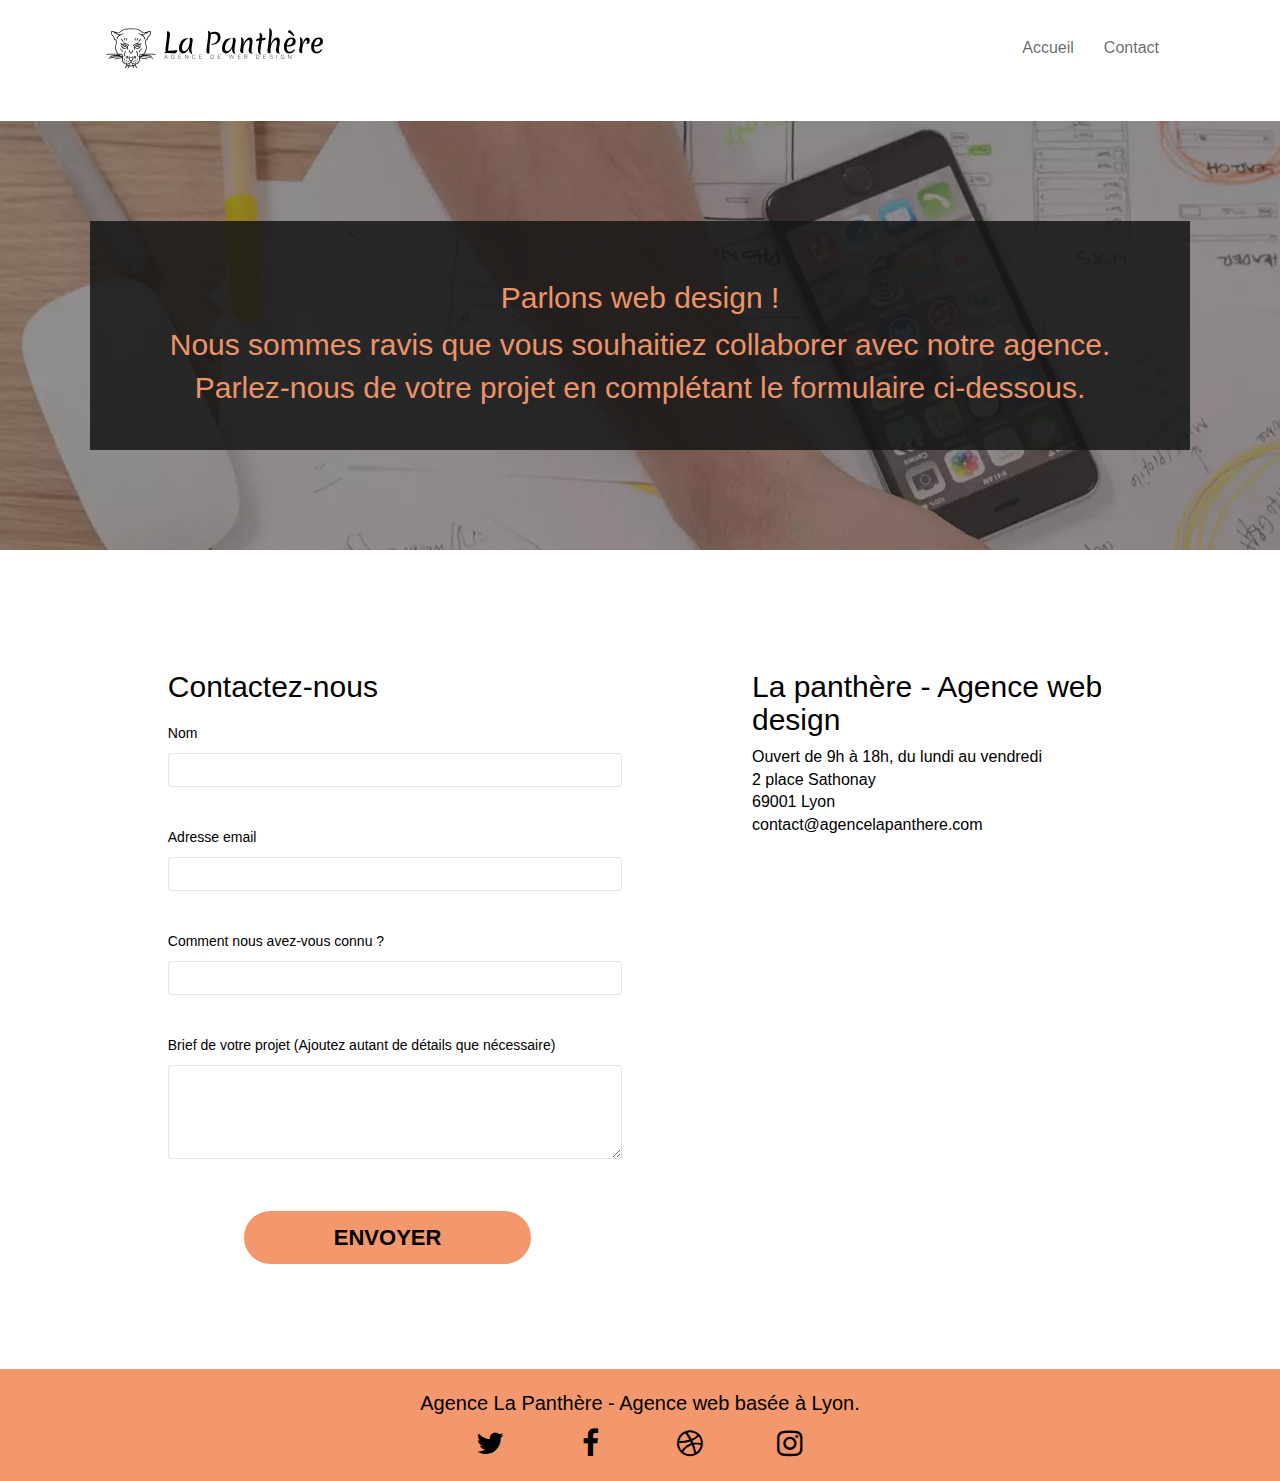
==== commit 4ab40397: "Fin" ====
--- a/Contact.html
+++ b/Contact.html
@@ -6,13 +6,13 @@
     <meta name="description" content="Si vous avez besoin de nous, n'hesitez pas à nous contacter !">
     <meta name="viewport" content="width=device-width, initial-scale=1.0, viewport-fit=cover">
 
-	<script src="./js/jquery-2.1.0.js"></script>
-	<script src="./js/bootstrap.js"></script>
-	<script src="./js/blocs.js"></script>
-	<script src="./js/jquery.touchSwipe.js"></script>
-	<script src="./js/gmaps.js"></script>
-	<script src="./js/jqBootstrapValidation.js"></script>
-	<script src="./js/formHandler.js"></script>
+	<script src="./js/jquery-2.1.0-min.js"></script>
+	<script src="./js/bootstrap-min.js"></script>
+	<script src="./js/blocs-min.js"></script>
+	<script src="./js/jquery.touchSwipe-min.js"></script>
+	<script src="./js/gmaps-min.js"></script>
+	<script src="./js/jqBootstrapValidation-min.js"></script>
+	<script src="./js/formHandler-min.js"></script>
 	
 	<link rel="shortcut icon" type="image/png" href="favicon.jpg">
 	<link rel="stylesheet" type="text/css" href="./css/bootstrap.css">
--- a/style.css
+++ b/style.css
@@ -145,7 +145,7 @@
 .d-bloc h5 a,
 .d-bloc h6 a,
 .d-bloc p a {
-    color: rgba(255, 255, 255, .6);
+    color: black
 }
 
 .d-bloc .a-btn:hover,
@@ -875,6 +875,7 @@
     border: transparent;
     width:60%;
     margin-left: 26%;
+    border-radius: 68px;
 }
 
 .btn-atomic-tangerine:hover {
@@ -904,7 +905,7 @@
 }
 
 .bg-dots-bg {
-    background-image: url("img/agence-la-panthere.jpg");
+    background-image: url("img/agence-la-panthere.webp");
 }
 
 .bg-lines-h2-bg {
@@ -912,11 +913,11 @@
 }
 
 .bg-banniere {
-    background-image: url("img/agence-la-panthere.jpg");
+    background-image: url("img/agence-la-panthere.webp");
 }
 
 .bg-presentation {
-    background-image: url("img/image-de-presentation.bmp");
+    background-image: url("img/image-de-presentation.webp");
 }
 
 .nav-bar {
@@ -1185,12 +1186,17 @@
     
     .cta-hero {
         font-size: 15px;
+        margin-left: 25%;
     }
 
     .tight-width-whitespace {
         font-size: 22px;
     }
-}
-
-
-
+
+    .black-background {
+        padding: 40px 0px 40px 0px;
+    }
+}
+
+
+
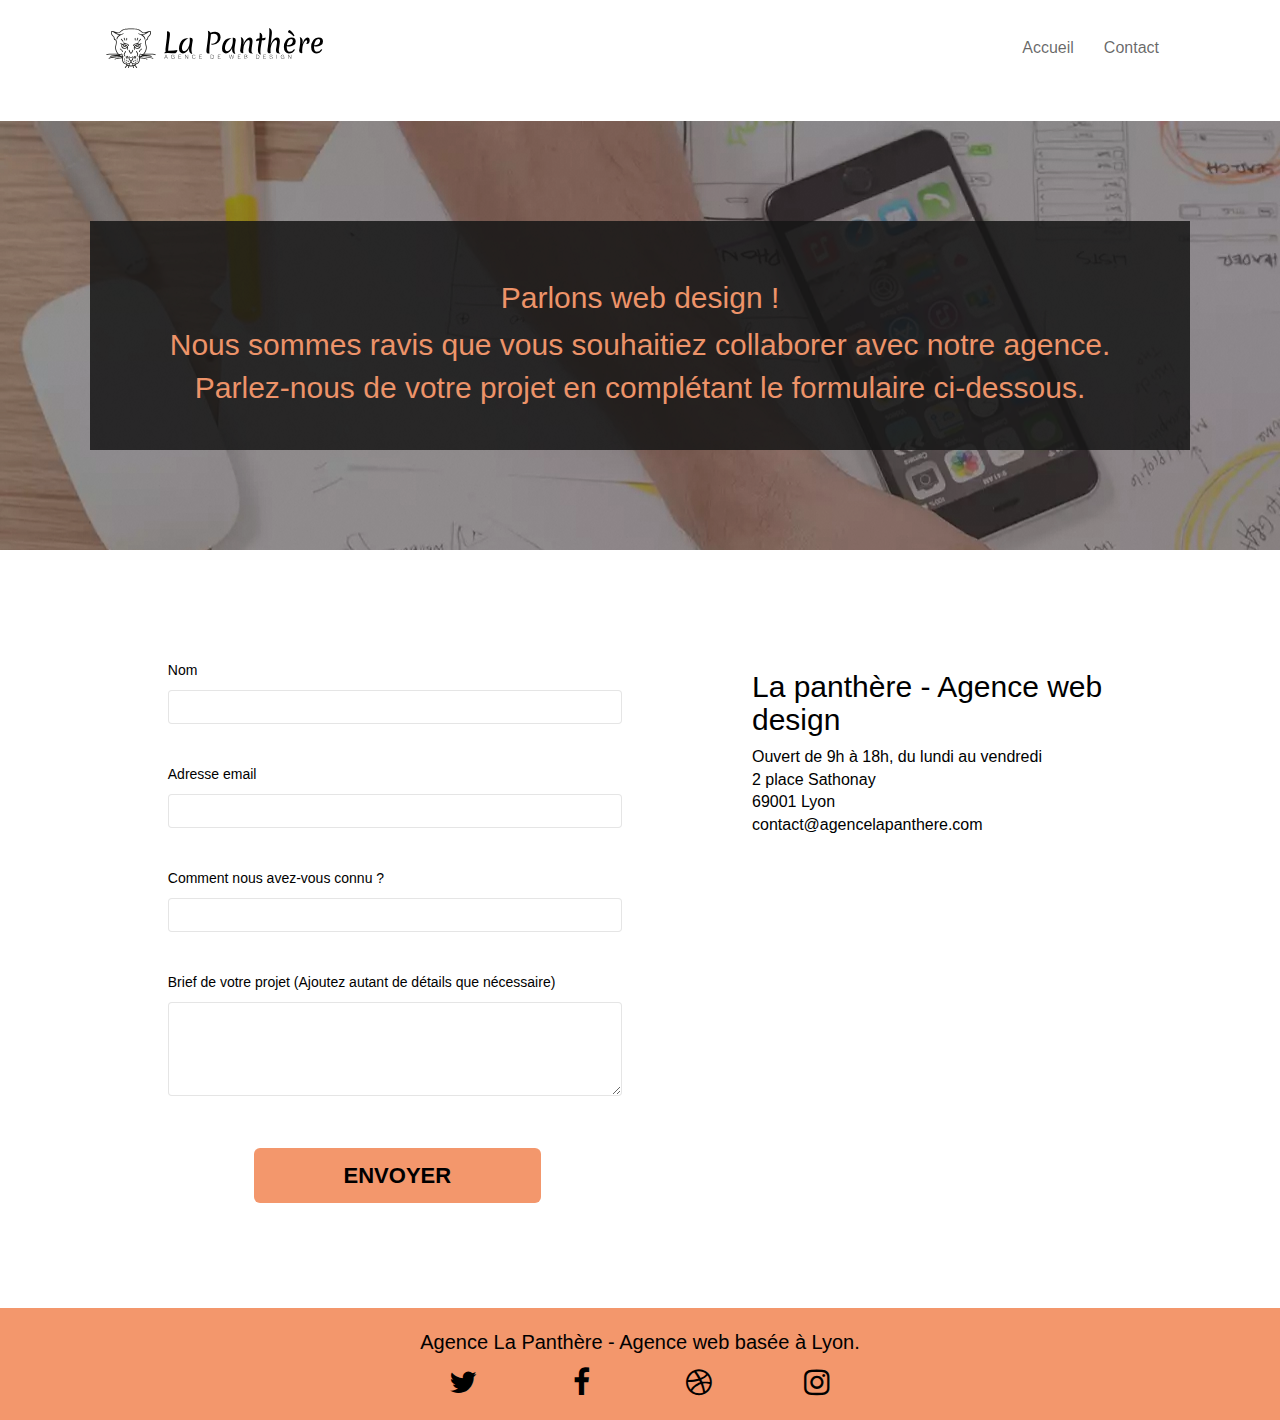
==== commit 223b0b7a: "Fin" ====
--- a/Contact.html
+++ b/Contact.html
@@ -37,8 +37,7 @@
 			<div class="container bloc-sm">
 				<nav class="navbar row">
 					<div class="navbar-header">
-						<a class="navbar-brand" href="index.html"><img src="img/agence-la-panthere-monoch
-							rome.svg" alt="Logo de l'agence représantant une panthère" height="40" /></a>
+						<a class="navbar-brand" href="index.html"><img src="img/agence-la-panthere-monochrome.svg" alt="Logo de l'agence représantant une panthère" height="40" /></a>
 						<button id="nav-toggle" type="button" class="ui-navbar-toggle navbar-toggle" data-toggle="collapse" data-target=".navbar-1">
 							<span class="sr-only">Toggle navigation</span><span class="icon-bar"></span><span class="icon-bar"></span><span class="icon-bar"></span>
 						</button>
@@ -81,13 +80,12 @@
 				<div class="container bloc-lg">
 					<div class="row1">
 						<div class="col-sm-6">
-							<form id="form_1" novalidate success-msg="Your message has been sent.">
+							<form  id="form_1" novalidate data-success-msg="Your message has been sent." data-fail-msg="Sorry it seems that our mail server is not responding, Sorry for the inconvenience!">
 								<div class="form-group">
-									<h2>Contactez-nous</h2>
 									<label for="name">
 										Nom
 									</label>
-									<input id="name" class="form-control" required/>
+									<input id="name" class="form-control" required />
 								</div>
 								<div class="form-group">
 									<label for="email">
@@ -96,7 +94,7 @@
 									<input id="email" class="form-control" type="email" required />
 								</div>
 								<div class="form-group">
-									<label for="comment_nous_avez-vous_connu?">
+									<label for="input_504">
 										Comment nous avez-vous connu ?
 									</label>
 									<input class="form-control" type="email" required id="input_504" />
@@ -106,7 +104,7 @@
 										Brief de votre projet (Ajoutez autant de détails que nécessaire)<br>
 									</label><textarea id="message" class="form-control" rows="4" cols="50" required></textarea>
 								</div> 
-								<button class="bloc-button btn btn-lg btn-block cta-hero btn-atomic-tangerine1" type="submit">
+								<button class="bloc-button btn btn-lg btn-block cta-hero btn-atomic-tangerine" type="submit">
 									Envoyer
 								</button>
 							</form>
@@ -160,7 +158,6 @@
 				</div>
 			</div>
 	<!-- Footer - bloc-8 END -->
-	</div>
 <!-- Principal conteneur END -->
 </body>
 </html>
--- a/style.css
+++ b/style.css
@@ -773,7 +773,7 @@
 }
 
 .social {
-    max-width: 400px;
+    max-width: 472px;
     margin: auto auto auto auto;
 }
 
@@ -867,6 +867,9 @@
 
 .btn-atomic-tangerine {
     background: #F3976C;
+    margin-left: 134px;
+    background: #F3976C;
+    width: 60%;
     
 }
 
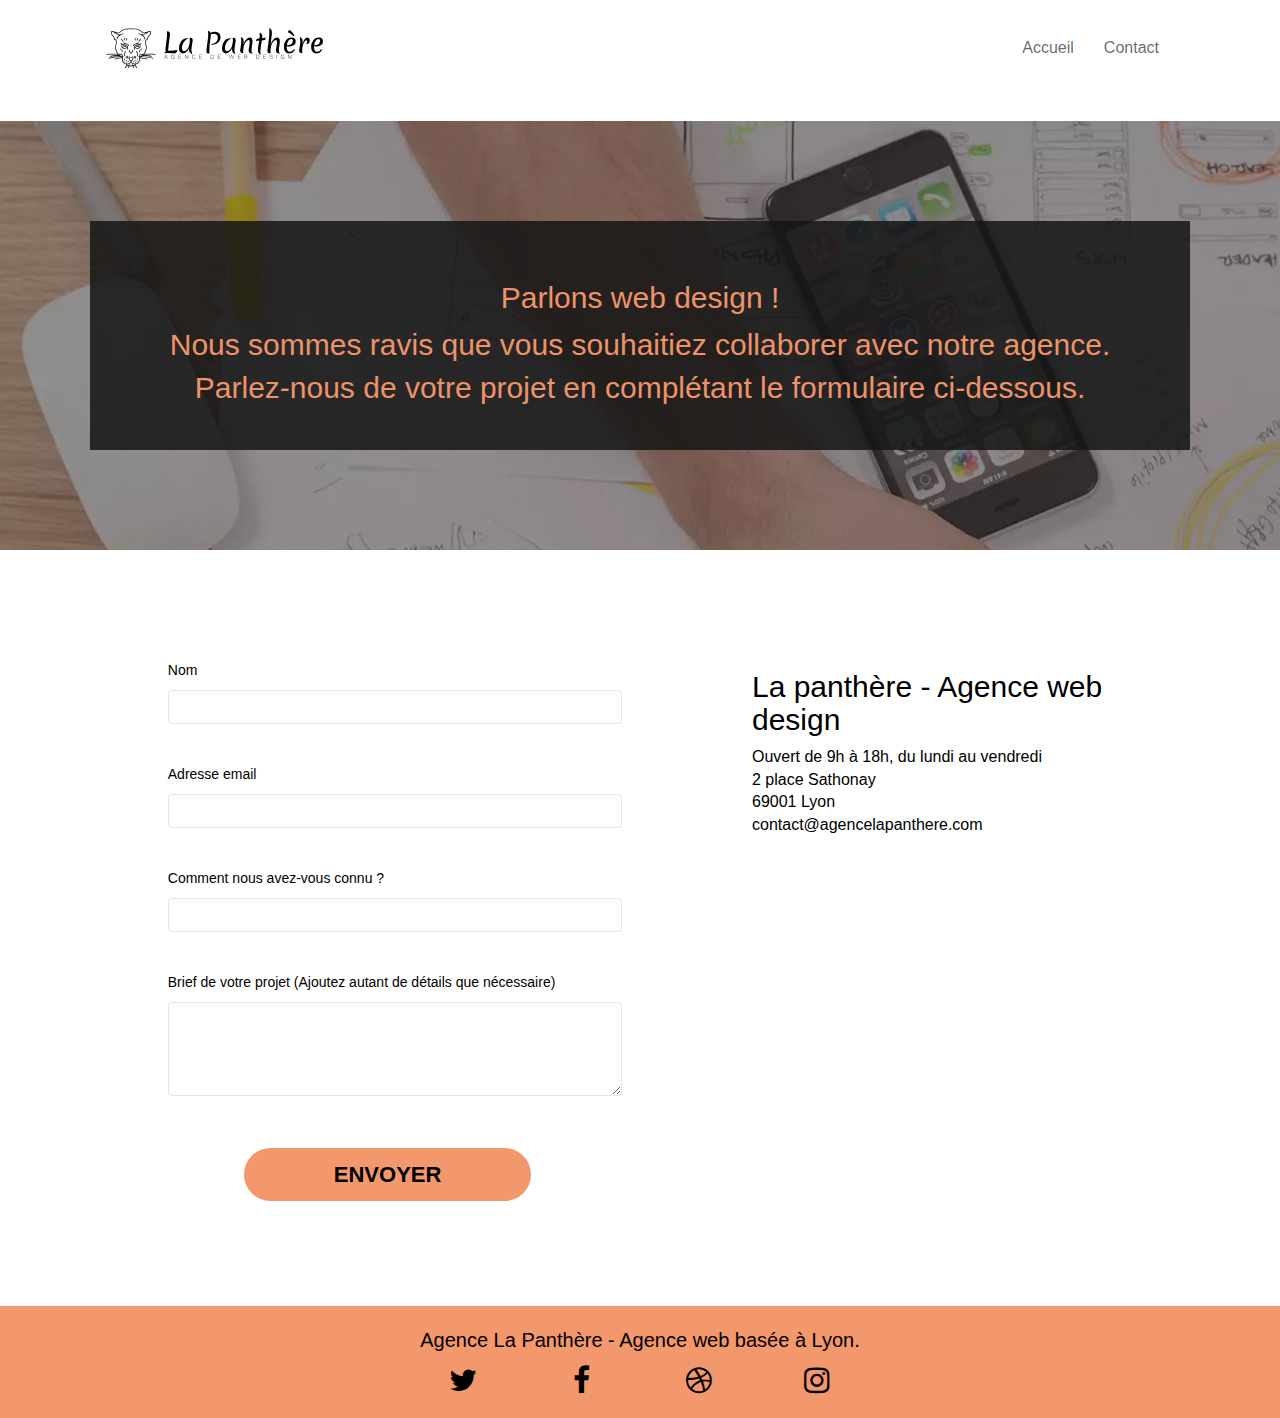
==== commit 4eae0517: "Fin" ====
--- a/Contact.html
+++ b/Contact.html
@@ -104,7 +104,7 @@
 										Brief de votre projet (Ajoutez autant de détails que nécessaire)<br>
 									</label><textarea id="message" class="form-control" rows="4" cols="50" required></textarea>
 								</div> 
-								<button class="bloc-button btn btn-lg btn-block cta-hero btn-atomic-tangerine" type="submit">
+								<button class="bloc-button btn btn-lg btn-block cta-hero btn-atomic-tangerine1" type="submit">
 									Envoyer
 								</button>
 							</form>
--- a/style.css
+++ b/style.css
@@ -867,9 +867,7 @@
 
 .btn-atomic-tangerine {
     background: #F3976C;
-    margin-left: 134px;
-    background: #F3976C;
-    width: 60%;
+  
     
 }
 
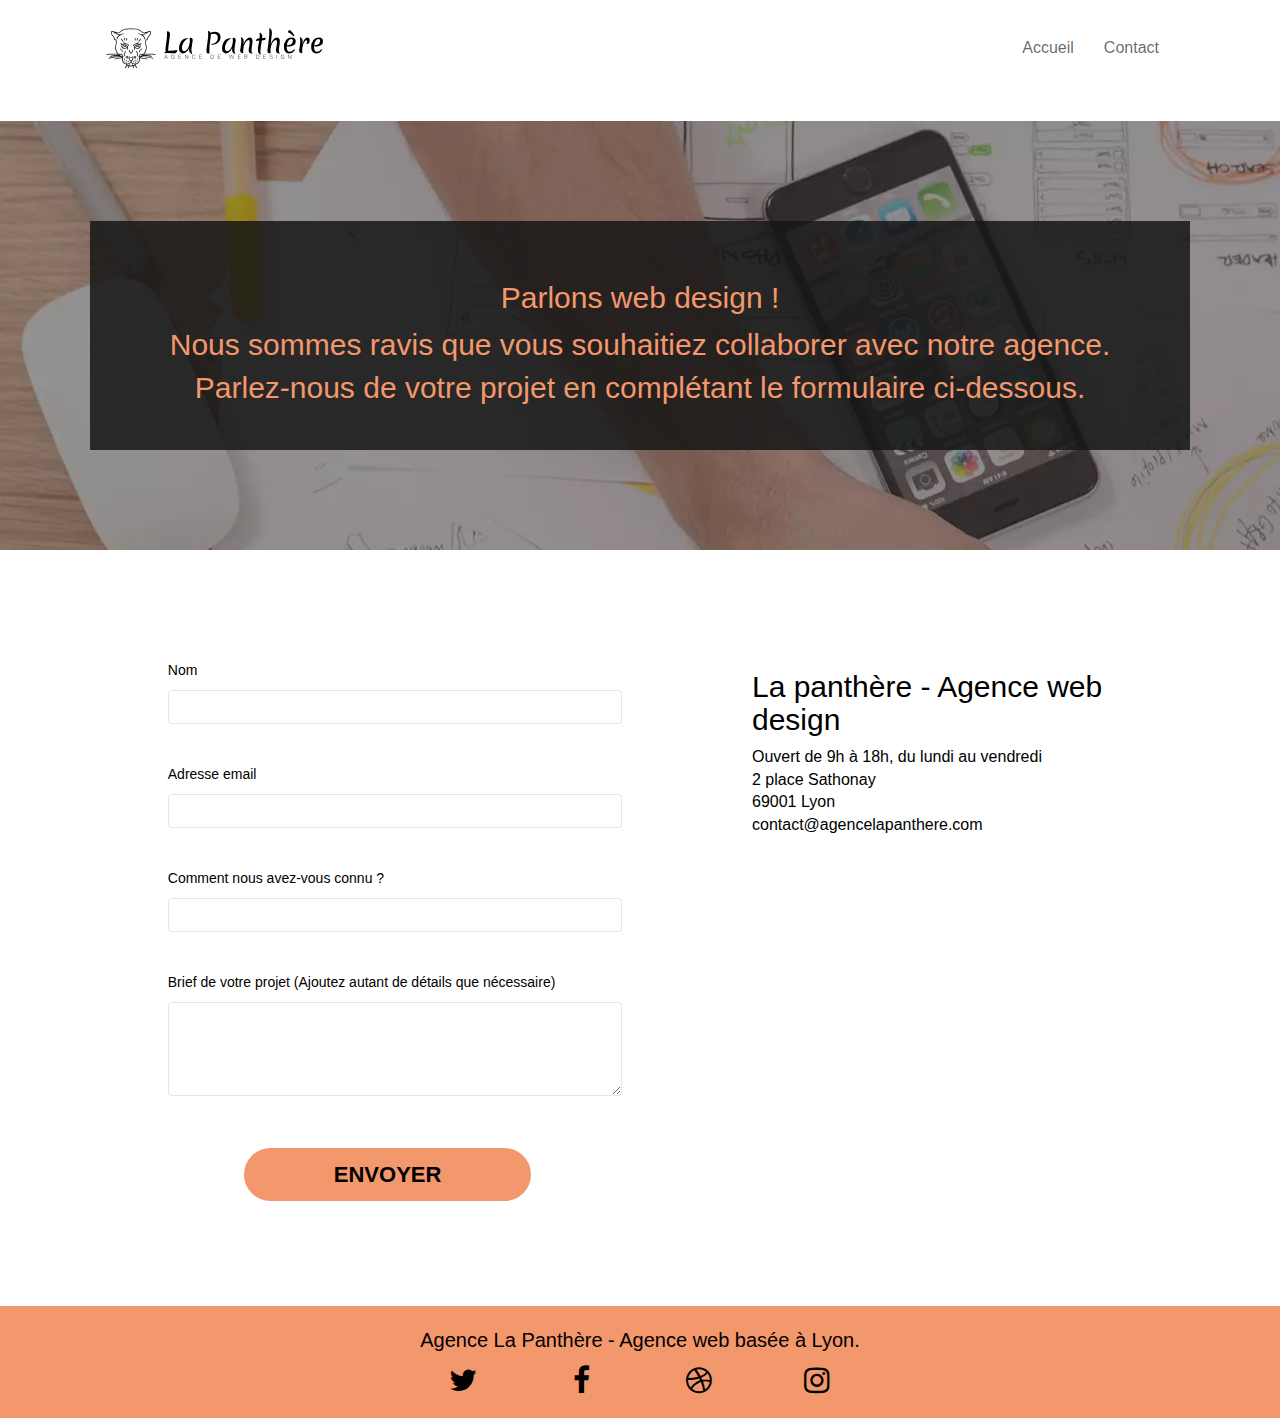
==== commit 480174ec: "Correction" ====
--- a/Contact.html
+++ b/Contact.html
@@ -24,9 +24,9 @@
 	<meta name="robots" content="index, follow">
 
     
-<!-- Analytics -->
-<meta name="google-site-verification:" google43a273ecb09d94db.html>
-<!-- Analytics END -->
+
+	
+
     
 </head>
 <body>
--- a/style.css
+++ b/style.css
@@ -1,8 +1,3 @@
-@mixin flexbox-center {
-    display: flex;
-    justify-content: center;
-    align-items: center;
-}
 
 body {
     margin: 0;
@@ -996,14 +991,14 @@
     }
 }
 
-@media only screen and (min-device-width: 768px) and (max-device-width: 1024px) and (orientation: landscape) {
+@media only screen and (min-width: 768px) and (max-width: 1024px) and (orientation: landscape) {
     .b-parallax {
         background-attachment: scroll;
     }
     
 }
 
-@media only screen and (min-device-width: 1024px) and (max-device-width: 1366px) and (-webkit-min-device-pixel-ratio: 1.5) {
+@media only screen and (min-width: 1024px) and (max-width: 1366px) and (-webkit-min-device-pixel-ratio: 1.5) {
     .b-parallax {
         background-attachment: scroll;
     }
@@ -1155,9 +1150,10 @@
 
     .social {
         max-width: 400px;
-        margin: 10px;
         display: flex;
         justify-content: space-around;
+        margin-top: 10px;  
+        margin-bottom: 10px;
     }
     
     .row1 {
@@ -1187,7 +1183,7 @@
     
     .cta-hero {
         font-size: 15px;
-        margin-left: 25%;
+        
     }
 
     .tight-width-whitespace {
